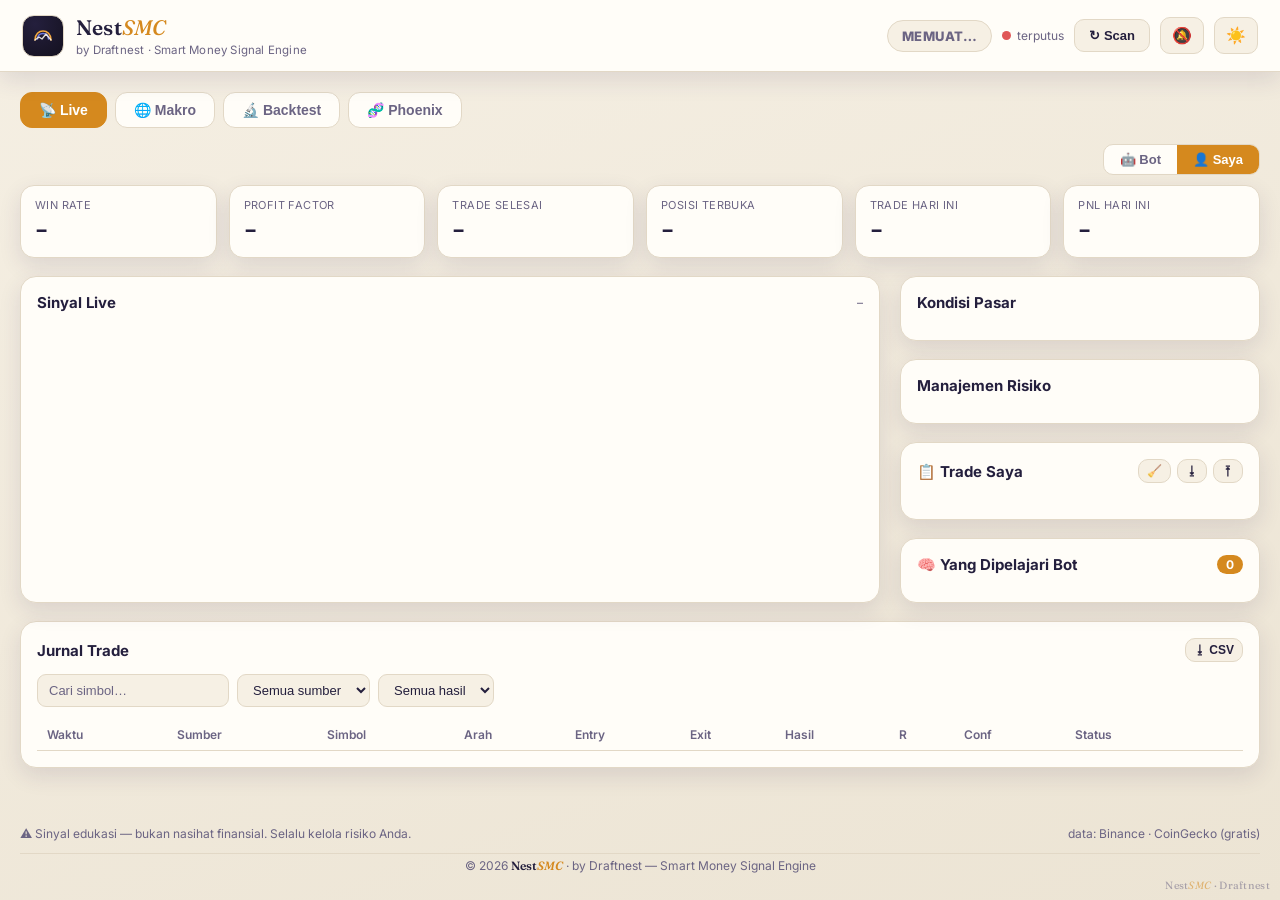
==== frontend/index.html @ 1ccea880 "Backtest tab now shows the live two-machine strategy The Backtest tab read backtest.json (SMC-only, " ====
<!doctype html>
<html lang="id" data-theme="dark">
<head>
  <meta charset="utf-8" />
  <meta name="viewport" content="width=device-width, initial-scale=1" />
  <title>NestSMC — by Draftnest</title>
  <link rel="stylesheet" href="style.css" />
  <link rel="icon" href="data:image/svg+xml,<svg xmlns='http://www.w3.org/2000/svg' viewBox='0 0 24 24' fill='none'><rect width='24' height='24' rx='6' fill='%2314111F'/><path d='M4 16 C 4 10, 8 7, 12 7 C 16 7, 20 10, 20 16' stroke='%23F5A93F' stroke-width='1.6' stroke-linecap='round'/><path d='M4 16 L 8 13 L 11 15 L 15 10 L 20 16' stroke='%23F7F3EA' stroke-width='1.3' stroke-linecap='round' stroke-linejoin='round'/></svg>" />
  <link rel="manifest" href="manifest.webmanifest" />
  <meta name="theme-color" content="#14111F" />
  <meta name="mobile-web-app-capable" content="yes" />
  <meta name="apple-mobile-web-app-capable" content="yes" />
  <meta name="apple-mobile-web-app-title" content="NestSMC" />
</head>
<body>
  <header class="topbar">
    <div class="brand">
      <span class="logo" title="NestSMC by Draftnest">
        <svg width="24" height="24" viewBox="0 0 24 24" fill="none" aria-label="NestSMC">
          <path d="M4 16 C 4 10, 8 7, 12 7 C 16 7, 20 10, 20 16" stroke="#F5A93F" stroke-width="1.6" stroke-linecap="round"/>
          <path d="M6.5 15 C 6.5 11.5, 9 9.5, 12 9.5 C 15 9.5, 17.5 11.5, 17.5 15" stroke="#7C89FF" stroke-width="1.6" stroke-linecap="round" opacity=".85"/>
          <path d="M4 16 L 8 13 L 11 15 L 15 10 L 20 16" stroke="#F7F3EA" stroke-width="1.3" stroke-linecap="round" stroke-linejoin="round" opacity=".9"/>
        </svg>
      </span>
      <div>
        <h1>Nest<span class="accent">SMC</span></h1>
        <p class="tag">by Draftnest · Smart Money Signal Engine</p>
      </div>
    </div>
    <div class="top-actions">
      <div id="regime-badge" class="regime neutral">MEMUAT…</div>
      <div class="conn"><span id="conn-dot" class="dot"></span><span id="conn-text">menghubungkan</span></div>
      <button id="scan-btn" class="btn" title="Pindai sekarang">↻ Scan</button>
      <button id="notif-btn" class="btn icon" title="Notifikasi sinyal">🔔</button>
      <button id="install-btn" class="btn icon hidden" title="Pasang aplikasi">⬇️</button>
      <button id="theme-btn" class="btn icon" title="Mode siang/malam">🌙</button>
    </div>
  </header>

  <main>
    <div class="tabs">
      <button class="tab active" data-view="live">📡 Live</button>
      <button class="tab" data-view="macro">🌐 Makro</button>
      <button class="tab" data-view="backtest">🔬 Backtest</button>
      <button class="tab" data-view="phoenix">🧬 Phoenix</button>
    </div>

    <div id="view-live">
    <!-- Macro screen: bias inflasi (CPI, FRED) + news alert (ForexFactory, WIB) -->
    <div id="cpi-bias" class="cpi-bias hidden"></div>
    <div id="news-alert" class="news-alert hidden"></div>
    <!-- KPI strip -->
    <div class="kpi-head">
      <div class="seg" id="kpi-toggle">
        <button data-src="bot">🤖 Bot</button>
        <button data-src="saya" class="active">👤 Saya</button>
      </div>
    </div>
    <section class="kpis">
      <div class="kpi"><span class="k-label" id="kl-winrate">Win rate</span><span id="k-winrate" class="k-val">–</span></div>
      <div class="kpi"><span class="k-label" id="kl-pf">Profit factor</span><span id="k-pf" class="k-val">–</span></div>
      <div class="kpi"><span class="k-label" id="kl-resolved">Trade selesai</span><span id="k-resolved" class="k-val">–</span></div>
      <div class="kpi"><span class="k-label" id="kl-open">Posisi terbuka</span><span id="k-open" class="k-val">–</span></div>
      <div class="kpi"><span class="k-label" id="kl-today">Trade hari ini</span><span id="k-today" class="k-val">–</span></div>
      <div class="kpi"><span class="k-label" id="kl-pnl">PnL hari ini</span><span id="k-pnl" class="k-val">–</span></div>
    </section>

    <div class="layout">
      <!-- signals -->
      <section class="panel signals">
        <div class="panel-head">
          <h2>Sinyal Live</h2>
          <span id="last-scan" class="muted small">–</span>
        </div>
        <div id="signals" class="signal-grid"></div>
        <p id="signals-empty" class="empty hidden">Belum ada sinyal. Bot sedang memindai pasar…</p>
      </section>

      <!-- sidebar -->
      <aside class="side">
        <section class="panel">
          <div class="panel-head"><h2>Kondisi Pasar</h2></div>
          <div id="market" class="market"></div>
        </section>

        <section class="panel">
          <div class="panel-head"><h2>Manajemen Risiko</h2></div>
          <div id="risk" class="risk"></div>
        </section>

        <section class="panel">
          <div class="panel-head">
            <h2>📋 Trade Saya</h2>
            <div class="mt-actions">
              <button id="mt-clear" class="btn tiny" title="Hapus yang selesai">🧹</button>
              <button id="mt-export" class="btn tiny" title="Cadangkan (backup)">⭳</button>
              <button id="mt-import" class="btn tiny" title="Pulihkan (restore)">⭱</button>
            </div>
          </div>
          <div id="my-risk" class="risk"></div>
          <canvas id="my-equity" class="equity-mini hidden"></canvas>
          <div id="my-trades" class="mytrades"></div>
        </section>

        <section class="panel">
          <div class="panel-head">
            <h2>🧠 Yang Dipelajari Bot</h2>
            <span id="lesson-count" class="pill">0</span>
          </div>
          <div id="lessons" class="lessons"></div>
        </section>
      </aside>
    </div>

    <!-- journal -->
    <section class="panel">
      <div class="panel-head">
        <h2>Jurnal Trade</h2>
        <button id="csv-btn" class="btn tiny" title="Ekspor CSV">⭳ CSV</button>
      </div>
      <div class="filters">
        <input id="f-symbol" class="f-input" placeholder="Cari simbol…" />
        <select id="f-source" class="f-input">
          <option value="">Semua sumber</option><option value="Saya">Saya</option><option value="Bot">Bot</option>
        </select>
        <select id="f-outcome" class="f-input">
          <option value="">Semua hasil</option><option value="WIN">WIN</option>
          <option value="LOSS">LOSS</option><option value="OPEN">Terbuka</option>
        </select>
      </div>
      <div class="table-wrap">
        <table id="journal">
          <thead><tr>
            <th>Waktu</th><th>Sumber</th><th>Simbol</th><th>Arah</th><th>Entry</th>
            <th>Exit</th><th>Hasil</th><th>R</th><th>Conf</th><th>Status</th><th></th>
          </tr></thead>
          <tbody></tbody>
        </table>
      </div>
    </section>
    </div><!-- /view-live -->

    <div id="view-backtest" class="hidden">
      <div class="bt-intro panel">
        <h2>🔬 Backtest strategi bot live — 2 mesin</h2>
        <p class="muted small">Menguji <b>strategi yang sama persis dengan bot live</b>: mesin
          <b>LONG = Phoenix Hybrid</b> (regime BULL) + mesin <b>SHORT = SMC</b> (regime BEAR), pada data
          historis Binance. <b>Dari hasil ini bot belajar</b>: pola yang berulang rugi diblokir, pola menang
          diprioritaskan — dipakai di sinyal live. Jalankan backtest baru lewat tombol di bawah (atur
          <b>days</b> mis. 1095), lalu <b>↻ Muat ulang hasil</b>.</p>
        <p id="bt-meta" class="muted small"></p>
        <div class="bt-controls">
          <a id="bt-run" class="btn" target="_blank" rel="noopener">▶ Jalankan backtest baru</a>
          <button id="bt-refresh" class="btn tiny">↻ Muat ulang hasil</button>
        </div>
      </div>

      <section class="kpis" id="bt-kpis">
        <div class="kpi"><span class="k-label">Win rate</span><span id="bt-winrate" class="k-val">–</span></div>
        <div class="kpi"><span class="k-label">Profit factor</span><span id="bt-pf" class="k-val">–</span></div>
        <div class="kpi"><span class="k-label">Total trade</span><span id="bt-trades" class="k-val">–</span></div>
        <div class="kpi"><span class="k-label">Ekspektasi/trade</span><span id="bt-exp" class="k-val">–</span></div>
        <div class="kpi"><span class="k-label">Total R</span><span id="bt-totalr" class="k-val">–</span></div>
        <div class="kpi"><span class="k-label">Max drawdown</span><span id="bt-dd" class="k-val">–</span></div>
      </section>

      <section class="panel" id="bt-wf-panel">
        <div class="panel-head"><h2>🎯 Jika bot hanya trade yang diizinkan (out-of-sample)</h2></div>
        <p class="muted small">Self-learning dilatih di 70% data lama, lalu diterapkan ke 30% data baru yang belum
          dilihat. Inilah gambaran paling jujur dari yang <b>benar-benar akan bot tradingkan live</b>.</p>
        <div id="bt-wf"></div>
      </section>

      <div class="layout">
        <section class="panel">
          <div class="panel-head"><h2>Kurva Ekuitas (kumulatif R)</h2></div>
          <canvas id="bt-equity" class="equity"></canvas>
          <p id="bt-empty" class="empty">Belum ada hasil backtest. Jalankan workflow "Live backtest (Phoenix long + SMC short)" di GitHub Actions.</p>
        </section>
        <aside class="side">
          <section class="panel">
            <div class="panel-head"><h2>Per Simbol</h2></div>
            <div class="table-wrap"><table id="bt-symbols">
              <thead><tr><th>Simbol</th><th>Trade</th><th>Win%</th><th>Total R</th></tr></thead>
              <tbody></tbody>
            </table></div>
          </section>
          <section class="panel">
            <div class="panel-head"><h2>⚙️ Optimasi (kekalahan → kemenangan)</h2></div>
            <div id="bt-opt"></div>
          </section>
          <section class="panel">
            <div class="panel-head"><h2>🧠 Pelajaran dari Backtest</h2><span id="bt-lesson-count" class="pill">0</span></div>
            <div id="bt-lessons" class="lessons"></div>
          </section>
        </aside>
      </div>

      <section class="panel">
        <div class="panel-head"><h2>Metrik Lanjutan</h2></div>
        <div class="metrics-grid">
          <div class="metric"><span class="m-label">Win rate LONG</span><span id="m-long" class="m-val">–</span></div>
          <div class="metric"><span class="m-label">Win rate SHORT</span><span id="m-short" class="m-val">–</span></div>
          <div class="metric"><span class="m-label">Durasi rata-rata</span><span id="m-dur" class="m-val">–</span></div>
        </div>
        <div class="panel-head" style="margin-top:14px"><h2 class="small">Distribusi hasil (R)</h2></div>
        <div id="bt-hist" class="hist"></div>
      </section>

      <section class="panel">
        <div class="panel-head"><h2>Trade Backtest Terakhir</h2></div>
        <div class="table-wrap">
          <table id="bt-journal">
            <thead><tr><th>Masuk</th><th>Keluar</th><th>Simbol</th><th>Arah</th>
              <th>Entry</th><th>Exit</th><th>RR</th><th>Hasil</th><th>R</th></tr></thead>
            <tbody></tbody>
          </table>
        </div>
      </section>
    </div><!-- /view-backtest -->

    <div id="view-macro" class="hidden">
      <div class="bt-intro">
        <h2>🌐 Screening Makro — dampak berita ke crypto</h2>
        <p class="muted">Membaca kalender <b>High Impact Expected</b> ForexFactory dan menilai
          tiap rilis untuk crypto lewat jalur <b>likuiditas / kebijakan moneter</b>:
          inflasi/CPI <b>turun</b>, suku bunga <b>dipotong</b>, atau tenaga kerja melemah →
          bank sentral cenderung melonggarkan → likuiditas naik → <span class="verdict bagus">BAGUS</span>
          untuk crypto. Sebaliknya inflasi memanas / suku bunga naik → <span class="verdict buruk">BURUK</span>.
          <b>Ini layer analisa/screening — tidak mengeksekusi atau memblokir trade live.</b></p>
        <p id="mc-meta" class="muted small"></p>
        <div class="bt-controls">
          <a id="mc-run" class="btn" target="_blank" rel="noopener">▶ Jalankan backtest 3 tahun</a>
          <button id="mc-refresh" class="btn tiny">↻ Muat ulang hasil</button>
        </div>
      </div>

      <!-- Current screen verdict -->
      <section class="panel" id="mc-now-panel">
        <div class="panel-head"><h2>Bias crypto dari berita terdekat</h2></div>
        <div id="mc-now" class="mc-now"></div>
      </section>

      <div class="layout">
        <section class="panel">
          <div class="panel-head"><h2>📅 Rilis high-impact + penilaian crypto</h2></div>
          <div class="table-wrap"><table id="mc-events">
            <thead><tr><th>Waktu (WIB)</th><th>Rilis</th><th>Prev→Fcst</th><th>Crypto</th></tr></thead>
            <tbody></tbody>
          </table></div>
          <p id="mc-events-empty" class="empty hidden">Belum ada event high-impact.</p>
        </section>
        <aside class="side">
          <section class="panel">
            <div class="panel-head"><h2>🧪 Uji 3 tahun: apakah sinyal ini benar?</h2></div>
            <p class="muted small" id="mc-bt-empty">Belum ada hasil backtest. Jalankan workflow
              "News macro backtest" di GitHub Actions.</p>
            <div class="metrics-grid" id="mc-bt-kpis" style="display:none">
              <div class="metric"><span class="m-label">Hit-rate arah (3 hari)</span><span id="mc-hit" class="m-val">–</span></div>
              <div class="metric"><span class="m-label">Jumlah event diuji</span><span id="mc-n" class="m-val">–</span></div>
            </div>
            <div id="mc-horizon"></div>
          </section>
          <section class="panel">
            <div class="panel-head"><h2>Rilis mana paling akurat</h2></div>
            <div class="table-wrap"><table id="mc-types">
              <thead><tr><th>Jenis rilis</th><th>N</th><th>Hit 3hr</th><th>Retur 3hr</th></tr></thead>
              <tbody></tbody>
            </table></div>
          </section>
        </aside>
      </div>

      <section class="panel">
        <div class="panel-head"><h2>Kurva strategi screening vs Buy &amp; Hold (BTC)</h2></div>
        <p class="muted small" id="mc-strat-note">Long BTC selama beberapa hari setiap rilis <b>RISK_ON</b>,
          flat setelah <b>RISK_OFF</b>. Ini uji konsep, bukan sinyal live.</p>
        <canvas id="mc-equity" class="equity"></canvas>
      </section>

      <section class="panel">
        <div class="panel-head"><h2>Event backtest terakhir</h2></div>
        <div class="table-wrap">
          <table id="mc-journal">
            <thead><tr><th>Tanggal</th><th>Rilis</th><th>Prev→Act</th><th>Bias</th>
              <th>+1hr</th><th>+3hr</th><th>+7hr</th></tr></thead>
            <tbody></tbody>
          </table>
        </div>
      </section>
    </div><!-- /view-macro -->

    <div id="view-phoenix" class="hidden">
      <div class="bt-intro">
        <h2>🧬 Phoenix Hybrid — uji strategi multi-mesin (3 tahun)</h2>
        <p class="muted">Tiga mesin berbagi filter regime &amp; manajemen risiko yang sama, jadi selalu ada
          setup di segala kondisi pasar: <b>🔁 FIB Retrace</b> (pullback 0.382–0.618, impuls ≥2.5×ATR,
          konfirmasi 2-dari-3), <b>🚀 Momentum Breakout</b> (tembus high/low 20-bar + volume 1.5×), dan
          <b>📦 Range Mean-Reversion</b> (fade support/resistance saat <b>NEUTRAL</b>/volatilitas rendah).
          Exit: SL 0.8×ATR, TP1 50% di +1R lalu trailing EMA20/PSAR, TP2 +2R, time-stop 12 bar.
          Portfolio: sizing dinamis + <b>Mode Recovery</b>, stop harian −4% / mingguan −8%, maks 3 posisi.
          <b>Ini backtest riset — tidak mengubah sinyal atau eksekusi bot live.</b></p>
        <p id="px-meta" class="muted small"></p>
        <div class="bt-controls">
          <a id="px-run" class="btn" target="_blank" rel="noopener">▶ Jalankan backtest Phoenix</a>
          <button id="px-refresh" class="btn tiny">↻ Muat ulang hasil</button>
        </div>
      </div>

      <p id="px-empty" class="empty">Belum ada hasil. Jalankan workflow "Phoenix backtest" di GitHub Actions.</p>

      <div id="px-body" style="display:none">
        <!-- portfolio KPIs -->
        <section class="panel">
          <div class="panel-head"><h2>Hasil portfolio (sizing + recovery aktif)</h2></div>
          <div class="metrics-grid">
            <div class="metric"><span class="m-label">Return total</span><span id="px-ret" class="m-val">–</span></div>
            <div class="metric"><span class="m-label">Max drawdown</span><span id="px-dd" class="m-val">–</span></div>
            <div class="metric"><span class="m-label">Win rate (semua sinyal)</span><span id="px-win" class="m-val">–</span></div>
            <div class="metric"><span class="m-label">Profit factor</span><span id="px-pf" class="m-val">–</span></div>
            <div class="metric"><span class="m-label">Ekspektasi</span><span id="px-exp" class="m-val">–</span></div>
            <div class="metric"><span class="m-label">Mode Recovery dipicu</span><span id="px-rec" class="m-val">–</span></div>
            <div class="metric"><span class="m-label">Sinyal / dieksekusi</span><span id="px-taken" class="m-val">–</span></div>
            <div class="metric"><span class="m-label">Rentang uji</span><span id="px-days" class="m-val">–</span></div>
          </div>
        </section>

        <section class="panel">
          <div class="panel-head"><h2>Kurva ekuitas portfolio (%)</h2></div>
          <canvas id="px-equity" class="equity"></canvas>
        </section>

        <div class="layout">
          <section class="panel">
            <div class="panel-head"><h2>⚙️ Kinerja per mesin</h2></div>
            <div class="table-wrap"><table id="px-engines">
              <thead><tr><th>Mesin</th><th>Trade</th><th>Win</th><th>PF</th><th>Ekspektasi</th><th>Total R</th></tr></thead>
              <tbody></tbody>
            </table></div>
            <p class="muted xsmall">Setiap mesin diuji terpisah; yang drawdown / PF-nya buruk bisa dinonaktifkan.</p>
          </section>
          <aside class="side">
            <section class="panel">
              <div class="panel-head"><h2>📊 Kinerja per regime</h2></div>
              <div class="table-wrap"><table id="px-regimes">
                <thead><tr><th>Regime</th><th>Trade</th><th>Win</th><th>PF</th><th>Total R</th></tr></thead>
                <tbody></tbody>
              </table></div>
            </section>
          </aside>
        </div>

        <section class="panel">
          <div class="panel-head"><h2>Trade Phoenix terakhir</h2></div>
          <div class="table-wrap">
            <table id="px-journal">
              <thead><tr><th>Keluar</th><th>Simbol</th><th>Mesin</th><th>Arah</th><th>Regime</th>
                <th>RR</th><th>Hasil</th><th>R</th></tr></thead>
              <tbody></tbody>
            </table>
          </div>
        </section>
      </div>
    </div><!-- /view-phoenix -->
  </main>

  <footer class="foot">
    <span>⚠️ Sinyal edukasi — bukan nasihat finansial. Selalu kelola risiko Anda.</span>
    <span id="foot-src">data: Binance · CoinGecko (gratis)</span>
    <span class="foot-brand">© <span id="foot-year">2026</span> <b>Nest<span class="accent">SMC</span></b> · by Draftnest — Smart Money Signal Engine</span>
  </footer>

  <div class="brand-mark">Nest<span class="accent">SMC</span> · Draftnest</div>

  <script src="app.js"></script>
</body>
</html>
---- frontend/style.css ----
@import url('https://fonts.googleapis.com/css2?family=Fraunces:ital,wght@0,500;0,600;0,700;1,500&family=Inter:wght@400;500;600;700;800&family=JetBrains+Mono:wght@500;600&display=swap');

/* ============ NestSMC by Draftnest — THEME TOKENS ============ */
/* Aubergine base · Saffron (gold) · Periwinkle (smart) · Coral (short) */
:root[data-theme="dark"] {
  --bg: #14111F;
  --bg-2: #0F0B1A;
  --panel: #1B1730;
  --panel-2: #241F3D;
  --border: #322B4A;
  --text: #F7F3EA;
  --muted: #9C93B5;
  --accent: #F5A93F;
  --accent-2: #7C89FF;
  --green: #7C89FF;
  --red: #FF6B6B;
  --amber: #FFC670;
  --shadow: 0 12px 40px rgba(0,0,0,.45);
}
:root[data-theme="light"] {
  --bg: #F5EFE3;
  --bg-2: #ECE4D4;
  --panel: #FFFDF8;
  --panel-2: #F6F0E4;
  --border: #E2D8C6;
  --text: #241F3D;
  --muted: #6B6483;
  --accent: #D5891E;
  --accent-2: #5661D6;
  --green: #5661D6;
  --red: #E05656;
  --amber: #C77D14;
  --shadow: 0 8px 22px rgba(60,40,90,.12);
}

* { box-sizing: border-box; }
html, body { margin: 0; }
body {
  font-family: Inter, -apple-system, "Segoe UI", Roboto, system-ui, sans-serif;
  background: linear-gradient(160deg, var(--bg), var(--bg-2));
  color: var(--text);
  min-height: 100vh;
  transition: background .3s, color .3s;
}

/* ============ TOPBAR ============ */
.topbar {
  display: flex; justify-content: space-between; align-items: center;
  padding: 14px 22px; gap: 16px;
  background: var(--panel); border-bottom: 1px solid var(--border);
  position: sticky; top: 0; z-index: 20; box-shadow: var(--shadow);
}
.brand { display: flex; align-items: center; gap: 12px; }
.logo { width: 42px; height: 42px; border-radius: 12px; flex-shrink: 0;
  display: flex; align-items: center; justify-content: center;
  background: radial-gradient(circle at 30% 20%, #241F3D, #14111F);
  border: 1px solid var(--border); }
.brand h1 { margin: 0; font-family: Fraunces, Georgia, serif; font-size: 21px;
  font-weight: 600; letter-spacing: .2px; }
.brand h1 .accent { color: var(--accent); font-style: italic; font-weight: 500; }
.brand .tag { margin: 3px 0 0; font-size: 11.5px; color: var(--muted); letter-spacing: .2px; }
.accent { color: var(--accent); }
.top-actions { display: flex; align-items: center; gap: 10px; flex-wrap: wrap; }

.regime { padding: 7px 14px; border-radius: 999px; font-weight: 800; font-size: 13px;
  letter-spacing: .5px; border: 1px solid var(--border); }
.regime.bull { background: rgba(34,197,94,.15); color: var(--green); border-color: var(--green); }
.regime.bear { background: rgba(239,68,68,.15); color: var(--red); border-color: var(--red); }
.regime.neutral { background: var(--panel-2); color: var(--muted); }

.conn { display: flex; align-items: center; gap: 6px; font-size: 12px; color: var(--muted); }
.dot { width: 9px; height: 9px; border-radius: 50%; background: var(--muted); }
.dot.live { background: var(--green); box-shadow: 0 0 8px var(--green); }
.dot.off { background: var(--red); }

.btn {
  background: var(--panel-2); color: var(--text); border: 1px solid var(--border);
  padding: 8px 14px; border-radius: 10px; cursor: pointer; font-size: 13px; font-weight: 600;
  transition: transform .1s, background .2s;
}
.btn:hover { background: var(--accent); color: #fff; }
.btn:active { transform: scale(.96); }
.btn.icon { padding: 8px 11px; font-size: 16px; }

/* ============ LAYOUT ============ */
main { max-width: 1320px; margin: 0 auto; padding: 20px; }
.layout { display: grid; grid-template-columns: 1fr 360px; gap: 20px; margin-top: 18px; }
@media (max-width: 960px) { .layout { grid-template-columns: 1fr; } }

.panel {
  background: var(--panel); border: 1px solid var(--border);
  border-radius: 16px; padding: 16px; margin-bottom: 18px; box-shadow: var(--shadow);
}
.panel-head { display: flex; justify-content: space-between; align-items: center; margin-bottom: 12px; }
.panel-head h2 { margin: 0; font-size: 15px; font-weight: 700; }
.muted { color: var(--muted); }
.small { font-size: 12px; }
.pill { background: var(--accent); color: #fff; border-radius: 999px; padding: 2px 9px; font-size: 12px; font-weight: 700; }

/* ============ TABS ============ */
.tabs { display: flex; gap: 8px; margin-bottom: 16px; }
.tab { background: var(--panel); border: 1px solid var(--border); color: var(--muted);
  padding: 9px 18px; border-radius: 12px; cursor: pointer; font-weight: 700; font-size: 14px;
  transition: all .15s; }
.tab:hover { color: var(--text); }
.tab.active { background: var(--accent); color: #fff; border-color: var(--accent); }

.bt-intro { display: block; }
.bt-intro h2 { margin: 0 0 8px; font-size: 16px; }
.bt-intro p { margin: 4px 0; line-height: 1.5; }
.opt-box { padding: 10px 12px; border-radius: 10px; font-size: 13px; line-height: 1.5; }
.opt-box.on { background: rgba(34,197,94,.1); border-left: 3px solid var(--green); }
.opt-box.off { background: var(--panel-2); border-left: 3px solid var(--muted); }
.opt-params { display: flex; gap: 8px; flex-wrap: wrap; margin: 8px 0; }
.opt-chip { background: var(--panel); border: 1px solid var(--border); border-radius: 8px; padding: 3px 9px; font-size: 12px; font-weight: 700; }
.opt-cmp { display: grid; grid-template-columns: auto 1fr 1fr; gap: 4px 12px; font-size: 12px; margin-top: 8px; }
.opt-cmp .h { color: var(--muted); font-weight: 700; }

.metrics-grid { display: grid; grid-template-columns: repeat(3, 1fr); gap: 12px; }
.metric { background: var(--panel-2); border: 1px solid var(--border); border-radius: 12px; padding: 12px; }
.m-label { font-size: 11px; color: var(--muted); text-transform: uppercase; display: block; }
.m-val { font-size: 20px; font-weight: 800; }
.hist { display: flex; flex-direction: column; gap: 6px; margin-top: 8px; }
.hist-row { display: grid; grid-template-columns: 52px 1fr 34px; align-items: center; gap: 8px; font-size: 12px; }
.hist-bar { height: 14px; background: var(--accent); border-radius: 4px; min-width: 2px; }

.bt-controls { display: flex; gap: 10px; margin-top: 12px; align-items: center; flex-wrap: wrap; }
a.btn { text-decoration: none; display: inline-flex; align-items: center; }
.equity { width: 100%; height: 240px; display: block;
  background: var(--panel-2); border: 1px solid var(--border); border-radius: 10px; }

/* ============ KPI ============ */
.kpi-head { display: flex; justify-content: flex-end; margin-bottom: 10px; }
.seg { display: inline-flex; background: var(--panel); border: 1px solid var(--border); border-radius: 10px; overflow: hidden; }
.seg button { background: transparent; border: none; color: var(--muted); padding: 7px 16px; cursor: pointer; font-weight: 700; font-size: 13px; }
.seg button.active { background: var(--accent); color: #fff; }

.kpis { display: grid; grid-template-columns: repeat(6, 1fr); gap: 12px; }
@media (max-width: 760px) { .kpis { grid-template-columns: repeat(3, 1fr); } }
.kpi {
  background: var(--panel); border: 1px solid var(--border); border-radius: 14px;
  padding: 12px 14px; display: flex; flex-direction: column; gap: 4px; box-shadow: var(--shadow);
}
.k-label { font-size: 11px; color: var(--muted); text-transform: uppercase; letter-spacing: .4px; }
.k-val { font-size: 22px; font-weight: 700; font-family: "JetBrains Mono", ui-monospace, monospace; }

/* ============ SIGNAL CARDS ============ */
.signal-grid { display: grid; grid-template-columns: repeat(auto-fill, minmax(300px, 1fr)); gap: 14px; }
.card {
  background: var(--panel-2); border: 1px solid var(--border); border-radius: 14px;
  padding: 14px; position: relative; overflow: hidden; transition: transform .12s, border-color .2s;
}
.card:hover { transform: translateY(-2px); }
.card.entry { border-color: var(--accent); box-shadow: 0 0 0 1px var(--accent) inset; }
.card.armed { border-color: var(--amber); }
.card-top { display: flex; justify-content: space-between; align-items: center; }
.sym { font-size: 17px; font-weight: 700; font-family: "JetBrains Mono", ui-monospace, monospace; }
.badges { display: flex; gap: 6px; }
.badge { font-size: 11px; font-weight: 800; padding: 3px 9px; border-radius: 999px; letter-spacing: .3px; }
.badge.long { background: rgba(34,197,94,.16); color: var(--green); }
.badge.short { background: rgba(239,68,68,.16); color: var(--red); }
.badge.state-entry { background: var(--accent); color: #fff; }
.badge.state-armed { background: rgba(245,158,11,.18); color: var(--amber); }
.badge.state-watching { background: var(--panel); color: var(--muted); }
.badge.score { background: rgba(99,102,241,.18); color: var(--accent); }

/* ---- CPI macro bias screen ---- */
.cpi-bias { display: flex; flex-wrap: wrap; align-items: center; gap: 6px 12px;
  border-radius: 12px; padding: 9px 13px; margin: 10px 0 8px;
  border: 1px solid var(--border); background: var(--panel); font-size: 12.5px; }
.cpi-bias.hidden { display: none; }
.cpi-bias.ok { border-color: var(--green); background: rgba(124,137,255,.10); }
.cpi-bias.warn { border-color: var(--red); background: rgba(255,107,107,.10); }
.cpi-bias.neutral { border-color: var(--border); }
.cpi-bias .cb-tag { font-weight: 800; }
.cpi-bias.ok .cb-tag { color: var(--green); }
.cpi-bias.warn .cb-tag { color: var(--red); }
.cpi-bias .cb-main { color: var(--text); }
.cpi-bias .cb-src { color: var(--muted); font-size: 11px; margin-left: auto; }

/* ---- News alert (ForexFactory high-impact, WIB) ---- */
.news-alert { border-radius: 14px; padding: 12px 14px; margin: 10px 0 14px;
  border: 1px solid var(--border); background: var(--panel); }
.news-alert.hidden { display: none; }
.news-alert.warn { border-color: var(--amber); background: rgba(245,158,11,.12); }
.news-alert.danger { border-color: var(--red); background: rgba(239,68,68,.14); }
.news-alert.ok { border-color: var(--green); background: rgba(34,197,94,.10); }
.news-alert .na-head { font-weight: 800; font-size: 14px; line-height: 1.35; }
.news-alert.warn .na-head { color: var(--amber); }
.news-alert.danger .na-head { color: var(--red); }
.news-alert .na-list { list-style: none; margin: 9px 0 0; padding: 0;
  display: flex; flex-direction: column; gap: 4px; }
.news-alert .na-list li { display: grid; grid-template-columns: auto 1fr auto; gap: 8px;
  align-items: baseline; font-size: 12px; color: var(--muted);
  padding: 4px 0; border-top: 1px dashed var(--border); }
.news-alert .na-list li.soon { color: var(--text); font-weight: 700; }
.news-alert .na-list .nt { font-variant-numeric: tabular-nums; }
.news-alert .na-list .nn { color: var(--text); }
.news-alert .na-list .nc { font-variant-numeric: tabular-nums; white-space: nowrap; }
.news-alert .na-src { margin-top: 8px; font-size: 11px; color: var(--muted); opacity: .85; }

.conf-wrap { margin: 10px 0 6px; }
.conf-bar { height: 8px; background: var(--panel); border-radius: 999px; overflow: hidden; border: 1px solid var(--border); }
.conf-fill { height: 100%; background: linear-gradient(90deg, var(--amber), var(--accent-2)); }
.conf-row { display: flex; justify-content: space-between; font-size: 11px; color: var(--muted); margin-top: 3px; }

.chart { width: 100%; height: 130px; display: block; margin: 8px 0 2px;
  background: var(--panel); border: 1px solid var(--border); border-radius: 10px; }

.levels { display: grid; grid-template-columns: 1fr 1fr; gap: 6px 12px; margin: 10px 0; font-size: 13px; }
.levels div { display: flex; justify-content: space-between; }
.levels .lbl { color: var(--muted); }
.lv-sl { color: var(--red); }
.lv-tp { color: var(--green); }

.enter-btn { width: 100%; margin-top: 10px; padding: 9px; border-radius: 10px; cursor: pointer;
  font-weight: 700; font-size: 13px; border: 1px solid var(--accent); background: var(--accent); color: #fff;
  transition: transform .1s, opacity .2s; }
.enter-btn:hover { opacity: .9; }
.enter-btn:active { transform: scale(.97); }
.enter-btn.taken { background: transparent; color: var(--green); border-color: var(--green); cursor: default; }

.btn.tiny { padding: 4px 8px; font-size: 12px; }
.mt-actions { display: flex; gap: 6px; }
.mytrades { display: flex; flex-direction: column; gap: 8px; margin-top: 8px; max-height: 420px; overflow-y: auto; }
.mt { background: var(--panel-2); border: 1px solid var(--border); border-radius: 10px; padding: 9px 11px; font-size: 12.5px; }
.mt-top { display: flex; justify-content: space-between; align-items: center; gap: 6px; }
.mt-sym { font-weight: 800; }
.mt-row { display: flex; justify-content: space-between; color: var(--muted); margin-top: 3px; }
.mt-row b { color: var(--text); font-weight: 700; }
.mt-close { border: 1px solid var(--border); background: var(--panel); color: var(--muted); border-radius: 8px;
  padding: 3px 8px; font-size: 11px; cursor: pointer; }
.mt-close:hover { color: var(--red); border-color: var(--red); }
.mt-empty { color: var(--muted); font-size: 12px; }

.gate { font-size: 12px; padding: 6px 10px; border-radius: 8px; background: var(--panel);
  color: var(--muted); margin-top: 8px; }
.gate.ok { color: var(--green); background: rgba(34,197,94,.1); }
.gate.blocked { color: var(--red); background: rgba(239,68,68,.1); }

.checklist { margin-top: 10px; }
.checklist summary { cursor: pointer; font-size: 12px; color: var(--muted); }
.chk { display: flex; align-items: center; gap: 6px; font-size: 12px; padding: 2px 0; }
.chk .mk { width: 15px; }
.chk.ok .mk { color: var(--green); }
.chk.no .mk { color: var(--red); }
.chk .dt { color: var(--muted); margin-left: auto; font-size: 11px; }

/* ============ MARKET / RISK ============ */
.market, .risk { display: flex; flex-direction: column; gap: 8px; font-size: 13px; }
.row { display: flex; justify-content: space-between; align-items: center; }
.row .v { font-weight: 700; }
.tag-up { color: var(--green); } .tag-dn { color: var(--red); }
.halt { background: rgba(239,68,68,.12); color: var(--red); padding: 8px 10px; border-radius: 8px; font-weight: 700; }
.ok-box { background: rgba(34,197,94,.1); color: var(--green); padding: 8px 10px; border-radius: 8px; font-weight: 700; }

/* ============ LESSONS ============ */
.lessons { display: flex; flex-direction: column; gap: 8px; max-height: 340px; overflow-y: auto; }
.lesson { font-size: 12.5px; line-height: 1.4; padding: 9px 11px; border-radius: 10px;
  border-left: 3px solid var(--muted); background: var(--panel-2); }
.lesson.block { border-left-color: var(--red); }
.lesson.favor { border-left-color: var(--green); }
.lesson .meta { color: var(--muted); font-size: 11px; margin-top: 3px; }

/* ============ TABLE ============ */
.table-wrap { overflow-x: auto; }
table { width: 100%; border-collapse: collapse; font-size: 13px; }
th, td { text-align: left; padding: 8px 10px; border-bottom: 1px solid var(--border); white-space: nowrap; }
th { color: var(--muted); font-weight: 600; font-size: 12px; }
.filters { display: flex; gap: 8px; margin-bottom: 12px; flex-wrap: wrap; }
.f-input { background: var(--panel-2); border: 1px solid var(--border); color: var(--text);
  padding: 7px 11px; border-radius: 9px; font-size: 13px; }
.f-input::placeholder { color: var(--muted); }
.row-del { background: transparent; border: none; color: var(--muted); cursor: pointer; font-size: 14px; padding: 2px 6px; }
.row-del:hover { color: var(--red); }
.equity-mini { width: 100%; height: 90px; display: block; margin: 6px 0 4px;
  background: var(--panel); border: 1px solid var(--border); border-radius: 10px; }
.mt-del { border: none; background: transparent; color: var(--muted); cursor: pointer; font-size: 13px; padding: 0 4px; }
.mt-del:hover { color: var(--red); }

.src-tag { font-size: 10px; font-weight: 800; padding: 2px 7px; border-radius: 999px; letter-spacing: .3px; }
.src-tag.src-me { background: rgba(79,140,255,.18); color: var(--accent); }
.src-tag.src-bot { background: var(--panel-2); color: var(--muted); }

.o-win { color: var(--green); font-weight: 700; }
.o-loss { color: var(--red); font-weight: 700; }
.o-be { color: var(--amber); font-weight: 700; }

.empty { text-align: center; color: var(--muted); padding: 30px; }
.hidden { display: none; }

.foot { text-align: center; padding: 20px; color: var(--muted); font-size: 12px;
  display: flex; justify-content: space-between; max-width: 1320px; margin: 0 auto; flex-wrap: wrap; gap: 8px; }
.foot-brand { width: 100%; text-align: center; padding: 4px 0 2px; color: var(--muted);
  font-size: 12px; border-top: 1px solid var(--border); margin-top: 4px; }
.foot-brand b { font-family: Fraunces, Georgia, serif; color: var(--text); font-weight: 600; }
.foot-brand .accent { color: var(--accent); font-style: italic; }
/* subtle ownership watermark, bottom-right corner */
.brand-mark { position: fixed; right: 10px; bottom: 8px; z-index: 20; pointer-events: none;
  font-size: 10.5px; color: var(--muted); opacity: .55; letter-spacing: .3px;
  font-family: Fraunces, Georgia, serif; }
.brand-mark .accent { color: var(--accent); font-style: italic; }

/* ============ Makro / Screening berita ============ */
.verdict { display: inline-block; padding: 2px 9px; border-radius: 999px; font-size: 11px;
  font-weight: 800; letter-spacing: .3px; border: 1px solid transparent; }
.verdict.bagus  { background: rgba(34,197,94,.16);  color: #34C759; border-color: rgba(34,197,94,.5); }
.verdict.buruk  { background: rgba(239,68,68,.16);  color: var(--red); border-color: rgba(239,68,68,.5); }
.verdict.netral { background: var(--panel-2); color: var(--muted); border-color: var(--border); }
.mc-now { padding: 4px 2px; }
.mc-head { display: flex; align-items: center; gap: 10px; flex-wrap: wrap; margin-bottom: 4px; }
.mc-net { font-weight: 700; color: var(--accent); }
.mc-hz { display: flex; align-items: center; gap: 10px; flex-wrap: wrap; padding: 6px 0;
  border-top: 1px solid var(--border); font-size: 13px; }
.mc-hz:first-child { border-top: none; }
.mc-hz-lab { min-width: 56px; font-weight: 700; color: var(--muted); }
.mc-hz-on  { color: #34C759; font-weight: 600; }
.mc-hz-off { color: var(--red); font-weight: 600; }
.xsmall { font-size: 10.5px; }
td.up, .up { color: #34C759; }
td.down, .down { color: var(--red); }
#mc-events td, #mc-journal td, #mc-types td { vertical-align: top; }
#mc-events .muted { line-height: 1.35; }
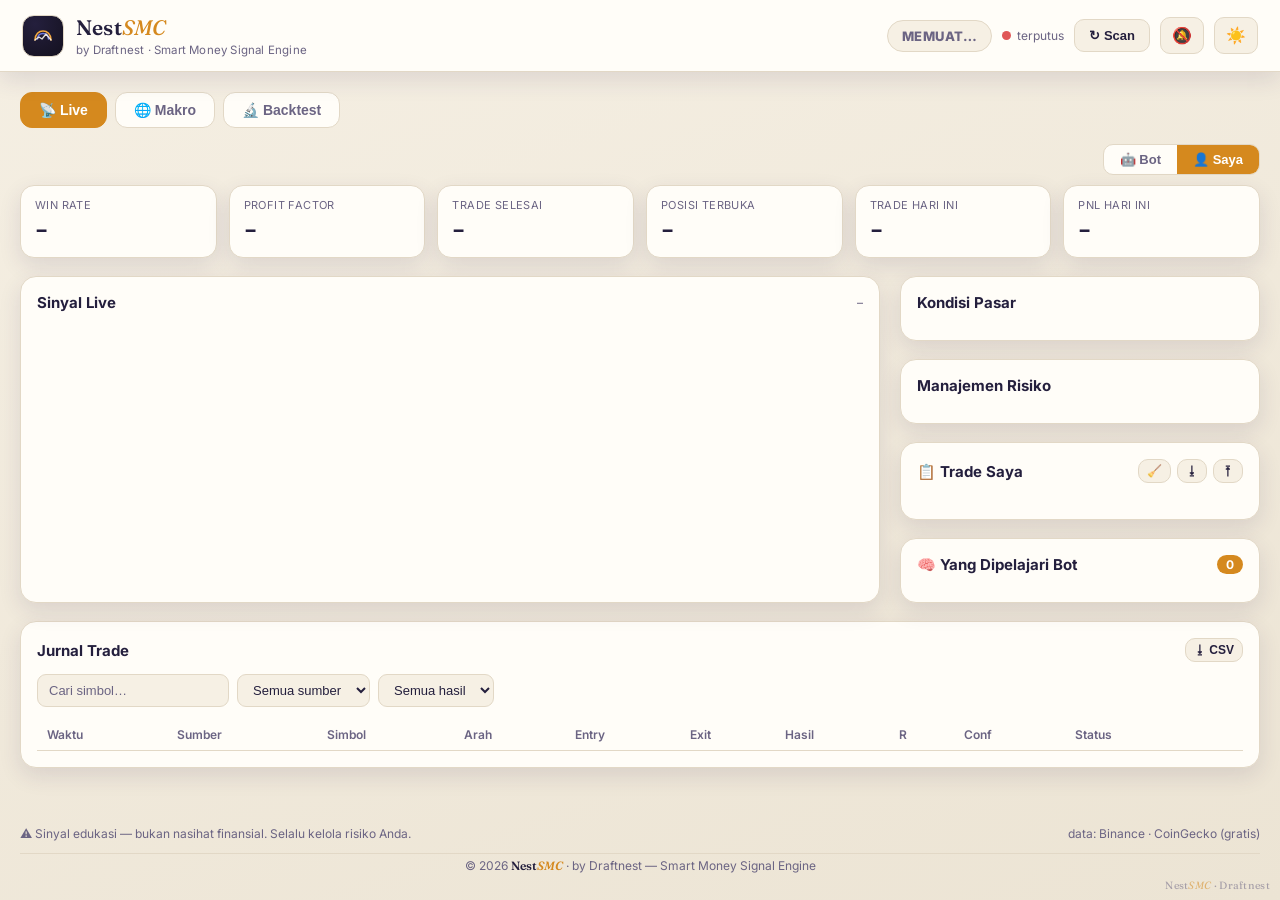
==== commit eff3d524: "Website: remove redundant Phoenix tab + show only recommended live signals - Live signals now show O" ====
--- a/frontend/index.html
+++ b/frontend/index.html
@@ -42,7 +42,6 @@
       <button class="tab active" data-view="live">📡 Live</button>
       <button class="tab" data-view="macro">🌐 Makro</button>
       <button class="tab" data-view="backtest">🔬 Backtest</button>
-      <button class="tab" data-view="phoenix">🧬 Phoenix</button>
     </div>
 
     <div id="view-live">
@@ -73,7 +72,7 @@
           <span id="last-scan" class="muted small">–</span>
         </div>
         <div id="signals" class="signal-grid"></div>
-        <p id="signals-empty" class="empty hidden">Belum ada sinyal. Bot sedang memindai pasar…</p>
+        <p id="signals-empty" class="empty hidden">Belum ada rekomendasi. Bot hanya menampilkan sinyal yang <b>benar-benar direkomendasikan</b> — sudah lolos strategi + pembelajaran (yakin ≥50%). Pola yang terbukti kalah / kurang yakin disembunyikan. Sabar, kualitas &gt; kuantitas. 👌</p>
       </section>
 
       <!-- sidebar -->
@@ -290,78 +289,6 @@
       </section>
     </div><!-- /view-macro -->
 
-    <div id="view-phoenix" class="hidden">
-      <div class="bt-intro">
-        <h2>🧬 Phoenix Hybrid — uji strategi multi-mesin (3 tahun)</h2>
-        <p class="muted">Tiga mesin berbagi filter regime &amp; manajemen risiko yang sama, jadi selalu ada
-          setup di segala kondisi pasar: <b>🔁 FIB Retrace</b> (pullback 0.382–0.618, impuls ≥2.5×ATR,
-          konfirmasi 2-dari-3), <b>🚀 Momentum Breakout</b> (tembus high/low 20-bar + volume 1.5×), dan
-          <b>📦 Range Mean-Reversion</b> (fade support/resistance saat <b>NEUTRAL</b>/volatilitas rendah).
-          Exit: SL 0.8×ATR, TP1 50% di +1R lalu trailing EMA20/PSAR, TP2 +2R, time-stop 12 bar.
-          Portfolio: sizing dinamis + <b>Mode Recovery</b>, stop harian −4% / mingguan −8%, maks 3 posisi.
-          <b>Ini backtest riset — tidak mengubah sinyal atau eksekusi bot live.</b></p>
-        <p id="px-meta" class="muted small"></p>
-        <div class="bt-controls">
-          <a id="px-run" class="btn" target="_blank" rel="noopener">▶ Jalankan backtest Phoenix</a>
-          <button id="px-refresh" class="btn tiny">↻ Muat ulang hasil</button>
-        </div>
-      </div>
-
-      <p id="px-empty" class="empty">Belum ada hasil. Jalankan workflow "Phoenix backtest" di GitHub Actions.</p>
-
-      <div id="px-body" style="display:none">
-        <!-- portfolio KPIs -->
-        <section class="panel">
-          <div class="panel-head"><h2>Hasil portfolio (sizing + recovery aktif)</h2></div>
-          <div class="metrics-grid">
-            <div class="metric"><span class="m-label">Return total</span><span id="px-ret" class="m-val">–</span></div>
-            <div class="metric"><span class="m-label">Max drawdown</span><span id="px-dd" class="m-val">–</span></div>
-            <div class="metric"><span class="m-label">Win rate (semua sinyal)</span><span id="px-win" class="m-val">–</span></div>
-            <div class="metric"><span class="m-label">Profit factor</span><span id="px-pf" class="m-val">–</span></div>
-            <div class="metric"><span class="m-label">Ekspektasi</span><span id="px-exp" class="m-val">–</span></div>
-            <div class="metric"><span class="m-label">Mode Recovery dipicu</span><span id="px-rec" class="m-val">–</span></div>
-            <div class="metric"><span class="m-label">Sinyal / dieksekusi</span><span id="px-taken" class="m-val">–</span></div>
-            <div class="metric"><span class="m-label">Rentang uji</span><span id="px-days" class="m-val">–</span></div>
-          </div>
-        </section>
-
-        <section class="panel">
-          <div class="panel-head"><h2>Kurva ekuitas portfolio (%)</h2></div>
-          <canvas id="px-equity" class="equity"></canvas>
-        </section>
-
-        <div class="layout">
-          <section class="panel">
-            <div class="panel-head"><h2>⚙️ Kinerja per mesin</h2></div>
-            <div class="table-wrap"><table id="px-engines">
-              <thead><tr><th>Mesin</th><th>Trade</th><th>Win</th><th>PF</th><th>Ekspektasi</th><th>Total R</th></tr></thead>
-              <tbody></tbody>
-            </table></div>
-            <p class="muted xsmall">Setiap mesin diuji terpisah; yang drawdown / PF-nya buruk bisa dinonaktifkan.</p>
-          </section>
-          <aside class="side">
-            <section class="panel">
-              <div class="panel-head"><h2>📊 Kinerja per regime</h2></div>
-              <div class="table-wrap"><table id="px-regimes">
-                <thead><tr><th>Regime</th><th>Trade</th><th>Win</th><th>PF</th><th>Total R</th></tr></thead>
-                <tbody></tbody>
-              </table></div>
-            </section>
-          </aside>
-        </div>
-
-        <section class="panel">
-          <div class="panel-head"><h2>Trade Phoenix terakhir</h2></div>
-          <div class="table-wrap">
-            <table id="px-journal">
-              <thead><tr><th>Keluar</th><th>Simbol</th><th>Mesin</th><th>Arah</th><th>Regime</th>
-                <th>RR</th><th>Hasil</th><th>R</th></tr></thead>
-              <tbody></tbody>
-            </table>
-          </div>
-        </section>
-      </div>
-    </div><!-- /view-phoenix -->
   </main>
 
   <footer class="foot">
